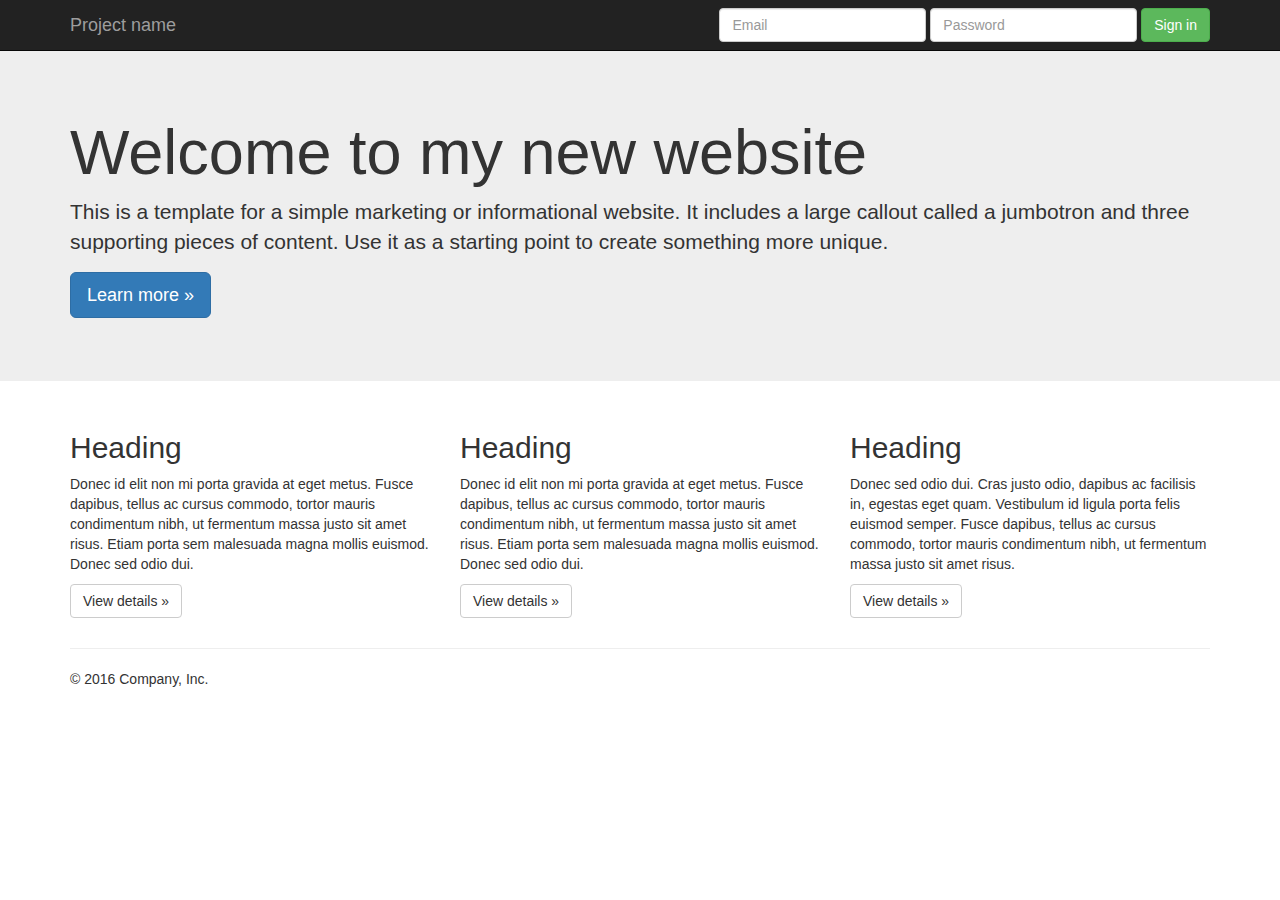
==== examples/jumbotron/index.html @ 0366767a "Added login box" ====
<!DOCTYPE html>
<html lang="en">
  <head>
    <meta charset="utf-8">
    <meta http-equiv="X-UA-Compatible" content="IE=edge">
    <meta name="viewport" content="width=device-width, initial-scale=1">
    <!-- The above 3 meta tags *must* come first in the head; any other head content must come *after* these tags -->
    <meta name="description" content="">
    <meta name="author" content="">
    <link rel="icon" href="../../favicon.ico">

    <title>This is me personal website </title>

    <!-- Bootstrap core CSS -->
    <link href="../../dist/css/bootstrap.min.css" rel="stylesheet">

    <!-- IE10 viewport hack for Surface/desktop Windows 8 bug -->
    <link href="../../assets/css/ie10-viewport-bug-workaround.css" rel="stylesheet">

    <!-- Custom styles for this template -->
    <link href="jumbotron.css" rel="stylesheet">

    <!-- Just for debugging purposes. Don't actually copy these 2 lines! -->
    <!--[if lt IE 9]><script src="../../assets/js/ie8-responsive-file-warning.js"></script><![endif]-->
    <script src="../../assets/js/ie-emulation-modes-warning.js"></script>

    <!-- HTML5 shim and Respond.js for IE8 support of HTML5 elements and media queries -->
    <!--[if lt IE 9]>
      <script src="https://oss.maxcdn.com/html5shiv/3.7.3/html5shiv.min.js"></script>
      <script src="https://oss.maxcdn.com/respond/1.4.2/respond.min.js"></script>
    <![endif]-->
  </head>

  <body>

    <nav class="navbar navbar-inverse navbar-fixed-top">
      <div class="container">
        <div class="navbar-header">
          <button type="button" class="navbar-toggle collapsed" data-toggle="collapse" data-target="#navbar" aria-expanded="false" aria-controls="navbar">
            <span class="sr-only">Toggle navigation</span>
            <span class="icon-bar"></span>
            <span class="icon-bar"></span>
            <span class="icon-bar"></span>
          </button>
          <a class="navbar-brand" href="#">Project name</a>
        </div>
        <div id="navbar" class="navbar-collapse collapse">
          <form class="navbar-form navbar-right">
            <div class="form-group">
              <input type="text" placeholder="Email" class="form-control">
            </div>
            <div class="form-group">
              <input type="password" placeholder="Password" class="form-control">
            </div>
            <button type="submit" class="btn btn-success">Sign in</button>
          </form>
        </div><!--/.navbar-collapse -->
      </div>
    </nav>

    <!-- Main jumbotron for a primary marketing message or call to action -->
    <div class="jumbotron">
      <div class="container">
        <h1>Welcome to my new website</h1>
        <p>This is a template for a simple marketing or informational website. It includes a large callout called a jumbotron and three supporting pieces of content. Use it as a starting point to create something more unique.</p>
        <p><a class="btn btn-primary btn-lg" href="#" role="button">Learn more &raquo;</a></p>
      </div>
    </div>

    <div class="container">
      <!-- Example row of columns -->
      <div class="row">
        <div class="col-md-4">
          <h2>Heading</h2>
          <p>Donec id elit non mi porta gravida at eget metus. Fusce dapibus, tellus ac cursus commodo, tortor mauris condimentum nibh, ut fermentum massa justo sit amet risus. Etiam porta sem malesuada magna mollis euismod. Donec sed odio dui. </p>
          <p><a class="btn btn-default" href="#" role="button">View details &raquo;</a></p>
        </div>
        <div class="col-md-4">
          <h2>Heading</h2>
          <p>Donec id elit non mi porta gravida at eget metus. Fusce dapibus, tellus ac cursus commodo, tortor mauris condimentum nibh, ut fermentum massa justo sit amet risus. Etiam porta sem malesuada magna mollis euismod. Donec sed odio dui. </p>
          <p><a class="btn btn-default" href="#" role="button">View details &raquo;</a></p>
       </div>
        <div class="col-md-4">
          <h2>Heading</h2>
          <p>Donec sed odio dui. Cras justo odio, dapibus ac facilisis in, egestas eget quam. Vestibulum id ligula porta felis euismod semper. Fusce dapibus, tellus ac cursus commodo, tortor mauris condimentum nibh, ut fermentum massa justo sit amet risus.</p>
          <p><a class="btn btn-default" href="#" role="button">View details &raquo;</a></p>
        </div>
      </div>

      <hr>

      <footer>
        <p>&copy; 2016 Company, Inc.</p>
      </footer>
    </div> <!-- /container -->


    <!-- Bootstrap core JavaScript
    ================================================== -->
    <!-- Placed at the end of the document so the pages load faster -->
    <script src="https://ajax.googleapis.com/ajax/libs/jquery/1.12.4/jquery.min.js"></script>
    <script>window.jQuery || document.write('<script src="../../assets/js/vendor/jquery.min.js"><\/script>')</script>
    <script src="../../dist/js/bootstrap.min.js"></script>
    <!-- IE10 viewport hack for Surface/desktop Windows 8 bug -->
    <script src="../../assets/js/ie10-viewport-bug-workaround.js"></script>
  </body>
</html>
---- assets/css/ie10-viewport-bug-workaround.css ----
/*!
 * IE10 viewport hack for Surface/desktop Windows 8 bug
 * Copyright 2014-2015 Twitter, Inc.
 * Licensed under MIT (https://github.com/twbs/bootstrap/blob/master/LICENSE)
 */

/*
 * See the Getting Started docs for more information:
 * http://getbootstrap.com/getting-started/#support-ie10-width
 */
@-ms-viewport     { width: device-width; }
@-o-viewport      { width: device-width; }
@viewport         { width: device-width; }
---- examples/jumbotron/jumbotron.css ----
/* Move down content because we have a fixed navbar that is 50px tall */
body {
  padding-top: 50px;
  padding-bottom: 20px;
}
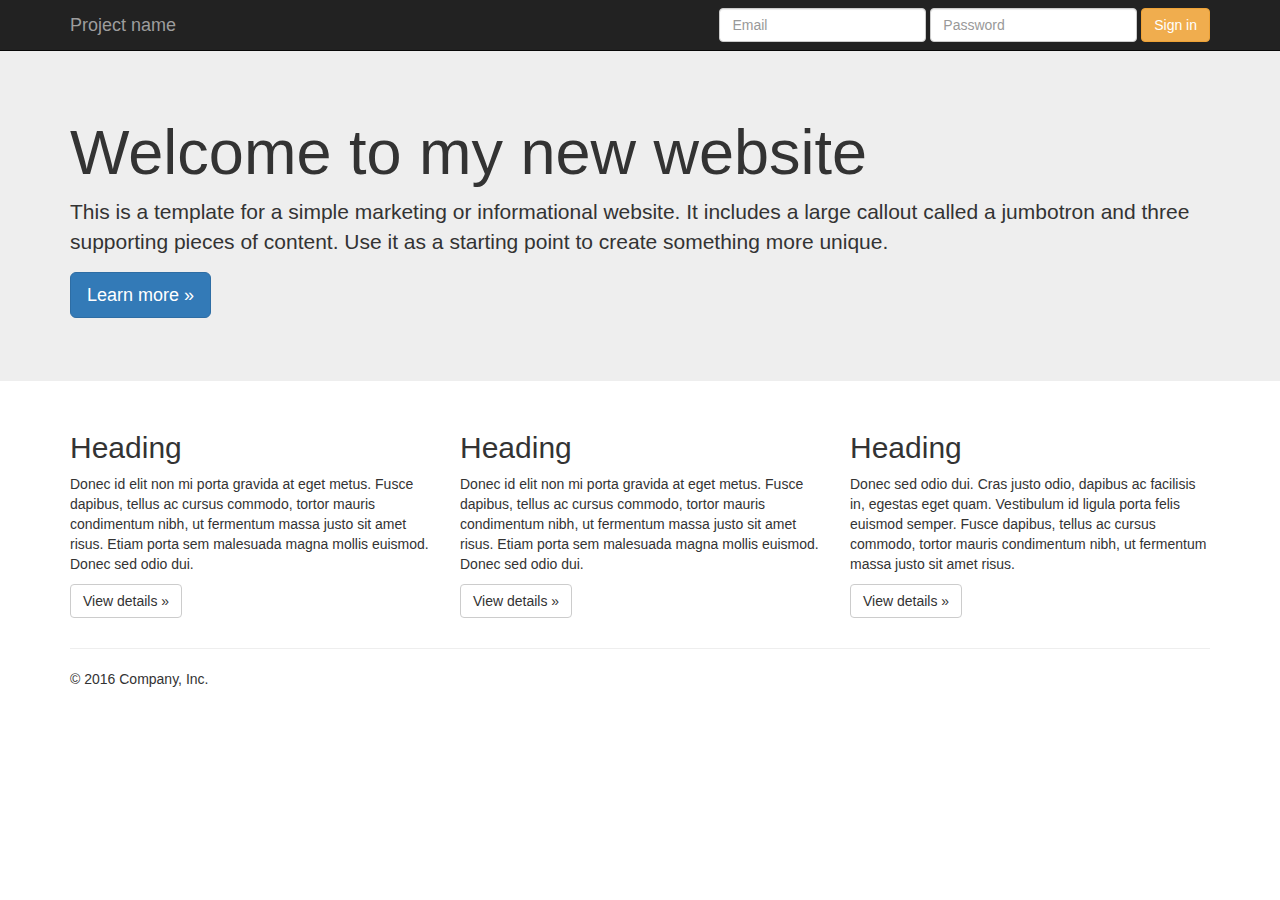
==== commit 9fcb75b7: "Changed signing button to yellow" ====
--- a/examples/jumbotron/index.html
+++ b/examples/jumbotron/index.html
@@ -52,7 +52,7 @@
             <div class="form-group">
               <input type="password" placeholder="Password" class="form-control">
             </div>
-            <button type="submit" class="btn btn-success">Sign in</button>
+            <button type="submit" class="btn btn-warning">Sign in</button>
           </form>
         </div><!--/.navbar-collapse -->
       </div>
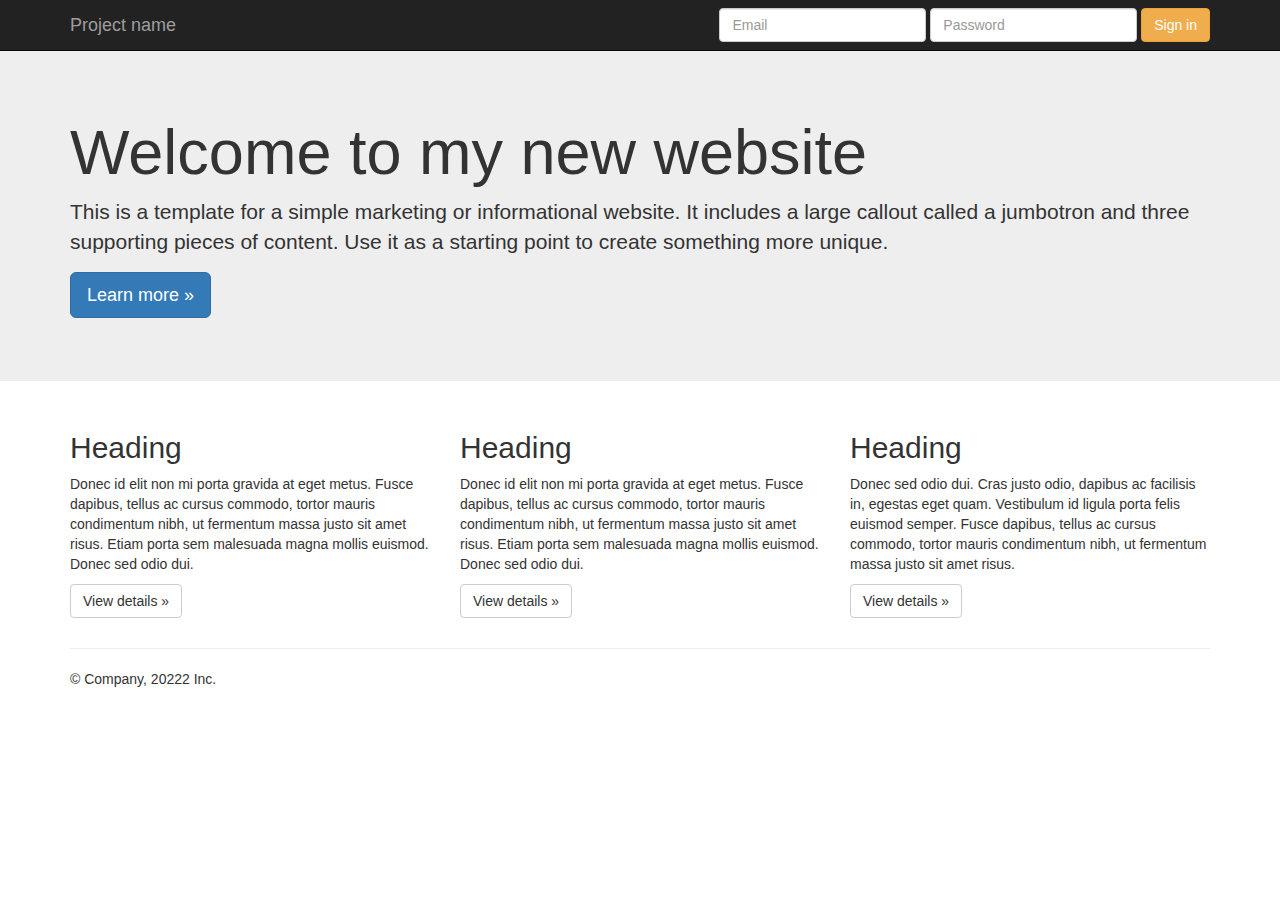
==== commit 48cb38c1: "Merge branch 'with_login_box'" ====
--- a/examples/jumbotron/index.html
+++ b/examples/jumbotron/index.html
@@ -90,7 +90,7 @@
       <hr>
 
       <footer>
-        <p>&copy; 2016 Company, Inc.</p>
+        <p>&copy; Company, 20222 Inc.</p>
       </footer>
     </div> <!-- /container -->
 
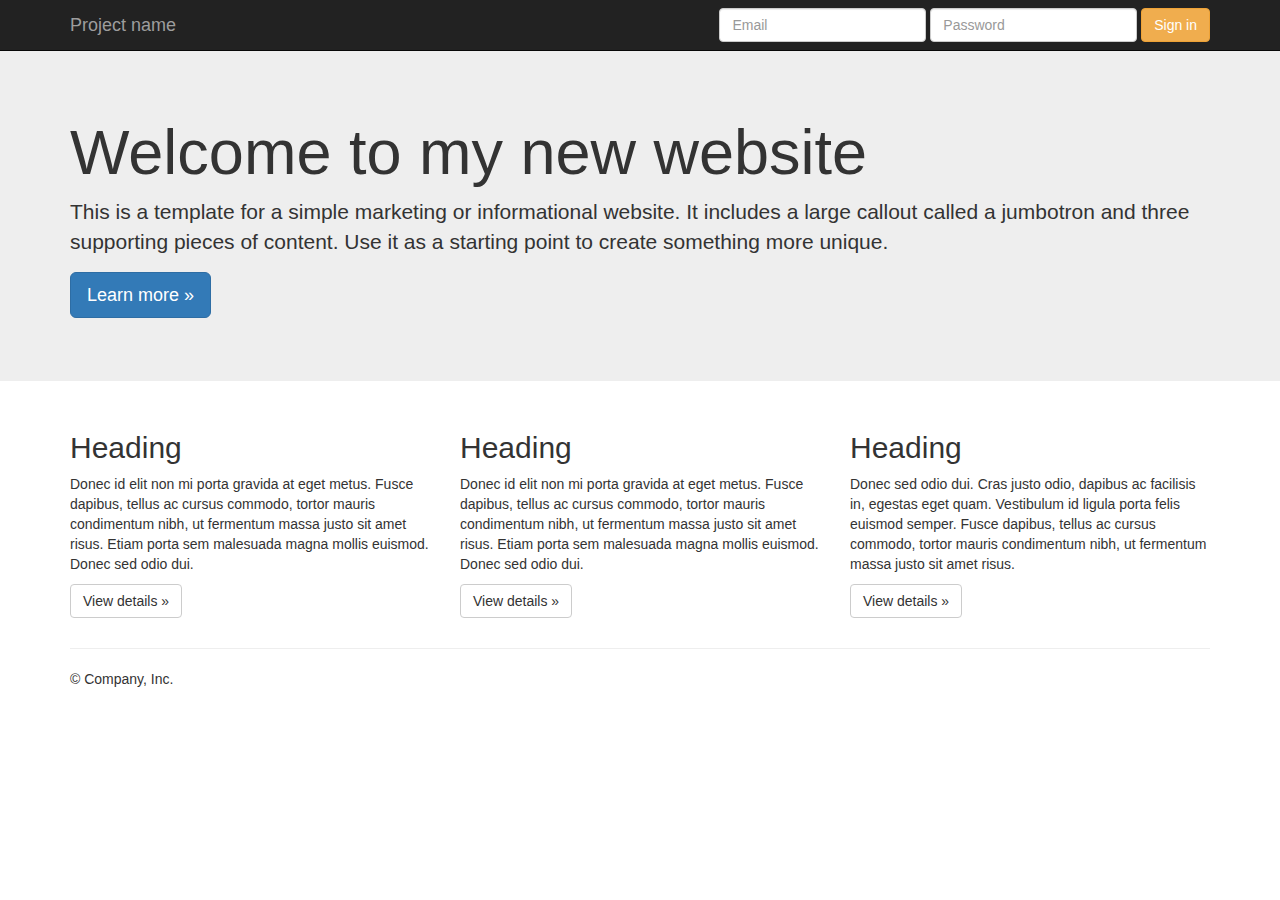
==== commit 85c1e35c: "Revert "new year"" ====
--- a/examples/jumbotron/index.html
+++ b/examples/jumbotron/index.html
@@ -90,7 +90,7 @@
       <hr>
 
       <footer>
-        <p>&copy; Company, 20222 Inc.</p>
+        <p>&copy; Company, Inc.</p>
       </footer>
     </div> <!-- /container -->
 
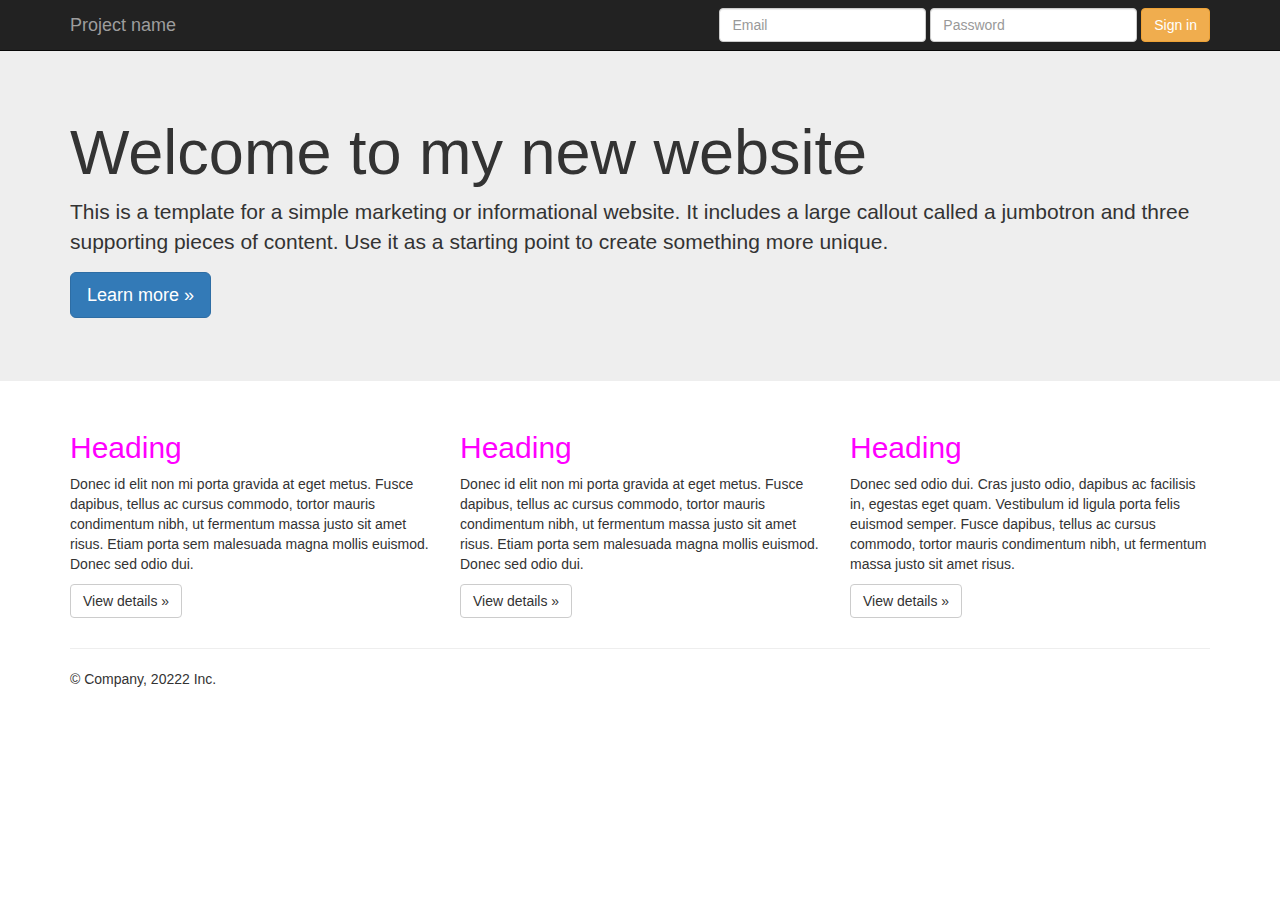
==== commit 4a675813: "Revert "Revert "new year""" ====
--- a/examples/jumbotron/index.html
+++ b/examples/jumbotron/index.html
@@ -90,7 +90,7 @@
       <hr>
 
       <footer>
-        <p>&copy; Company, Inc.</p>
+        <p>&copy; Company, 20222 Inc.</p>
       </footer>
     </div> <!-- /container -->
 
--- a/examples/jumbotron/jumbotron.css
+++ b/examples/jumbotron/jumbotron.css
@@ -3,3 +3,9 @@
   padding-top: 50px;
   padding-bottom: 20px;
 }
+
+h2 {
+
+color: magenta;
+
+}
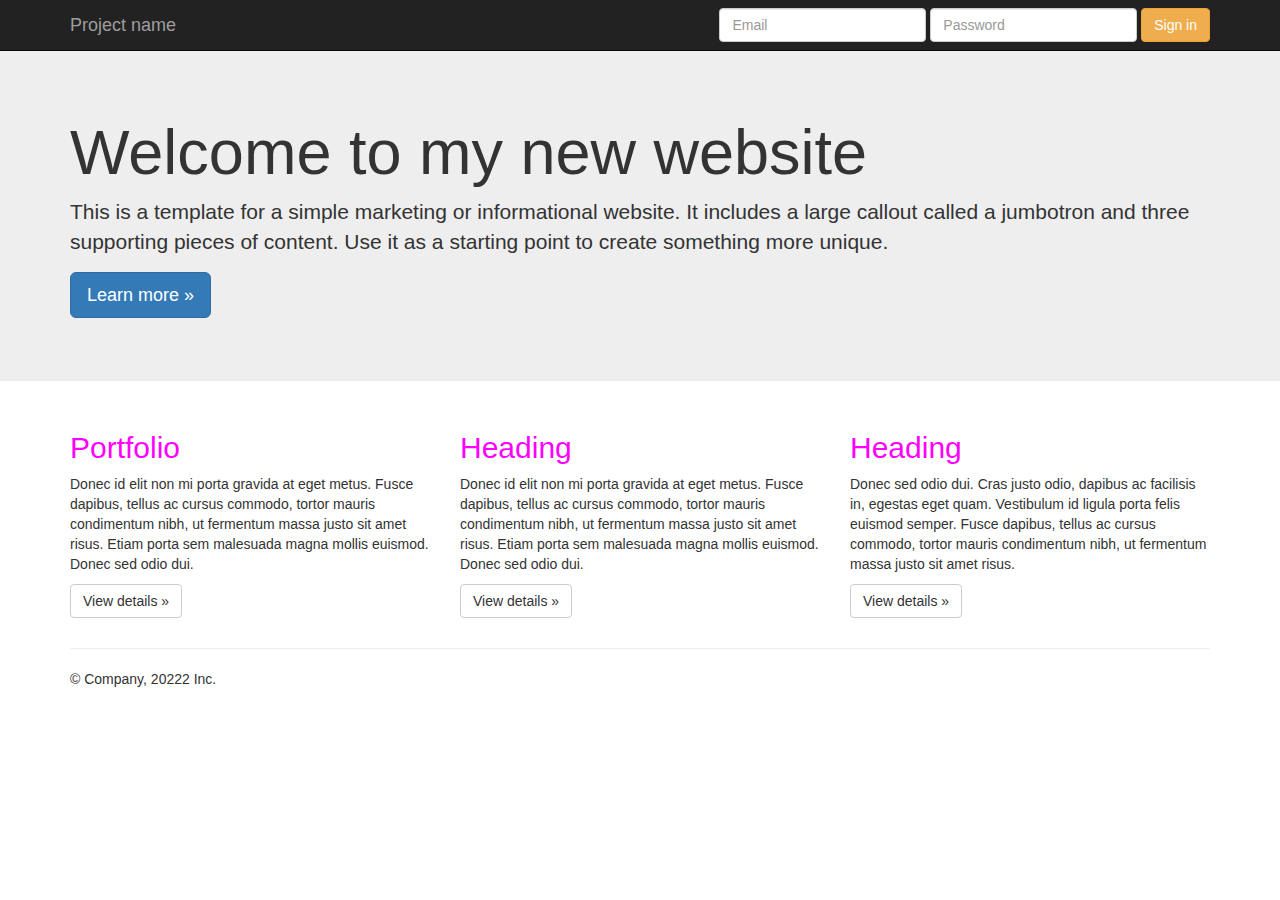
==== commit 7b2be4fc: "Added portfolio heading" ====
--- a/examples/jumbotron/index.html
+++ b/examples/jumbotron/index.html
@@ -71,7 +71,7 @@
       <!-- Example row of columns -->
       <div class="row">
         <div class="col-md-4">
-          <h2>Heading</h2>
+          <h2>Portfolio</h2>
           <p>Donec id elit non mi porta gravida at eget metus. Fusce dapibus, tellus ac cursus commodo, tortor mauris condimentum nibh, ut fermentum massa justo sit amet risus. Etiam porta sem malesuada magna mollis euismod. Donec sed odio dui. </p>
           <p><a class="btn btn-default" href="#" role="button">View details &raquo;</a></p>
         </div>
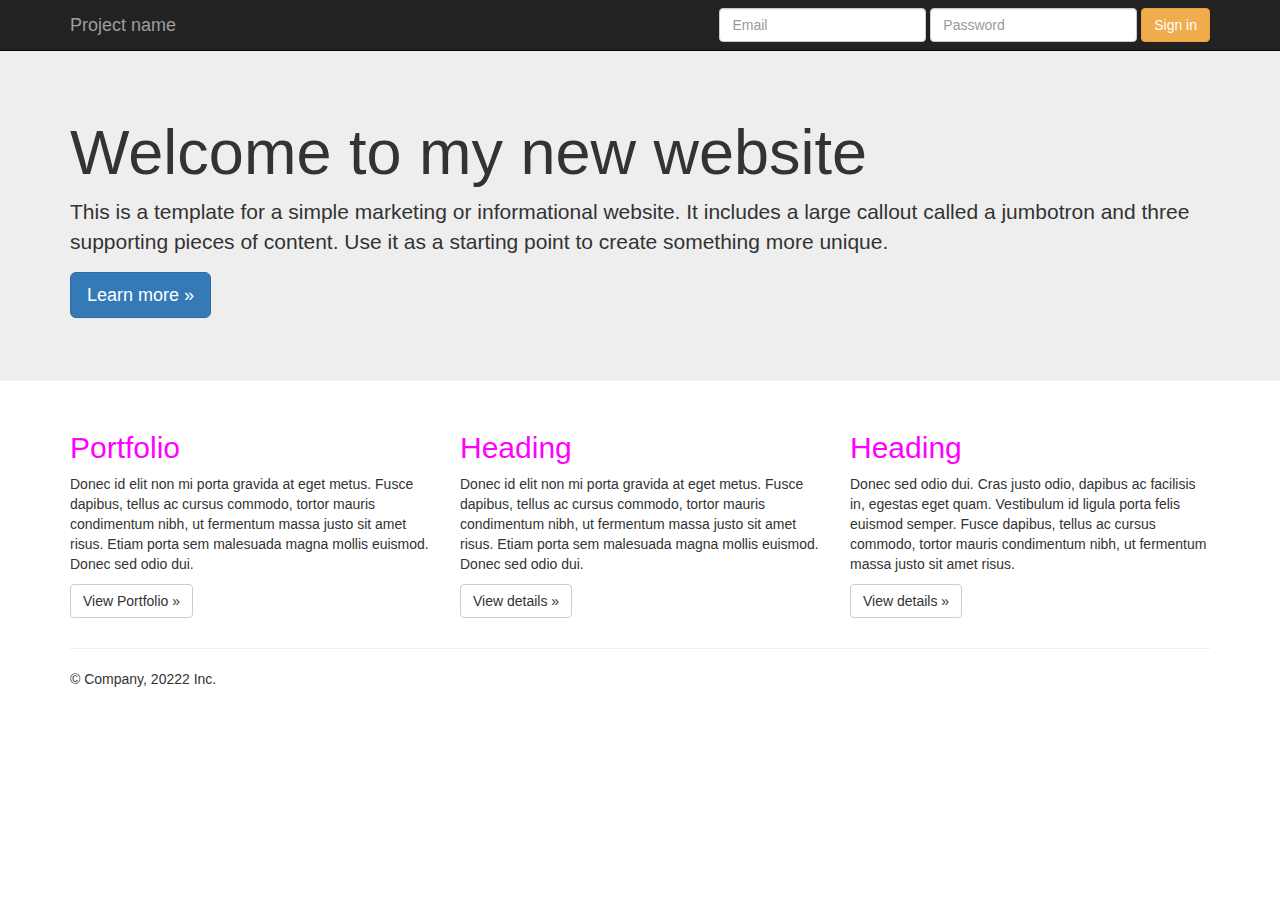
==== commit 7bcaa02f: "Modified text on button idicate navigation to Portfolio" ====
--- a/examples/jumbotron/index.html
+++ b/examples/jumbotron/index.html
@@ -73,7 +73,7 @@
         <div class="col-md-4">
           <h2>Portfolio</h2>
           <p>Donec id elit non mi porta gravida at eget metus. Fusce dapibus, tellus ac cursus commodo, tortor mauris condimentum nibh, ut fermentum massa justo sit amet risus. Etiam porta sem malesuada magna mollis euismod. Donec sed odio dui. </p>
-          <p><a class="btn btn-default" href="#" role="button">View details &raquo;</a></p>
+          <p><a class="btn btn-default" href="#" role="button">View Portfolio &raquo;</a></p>
         </div>
         <div class="col-md-4">
           <h2>Heading</h2>
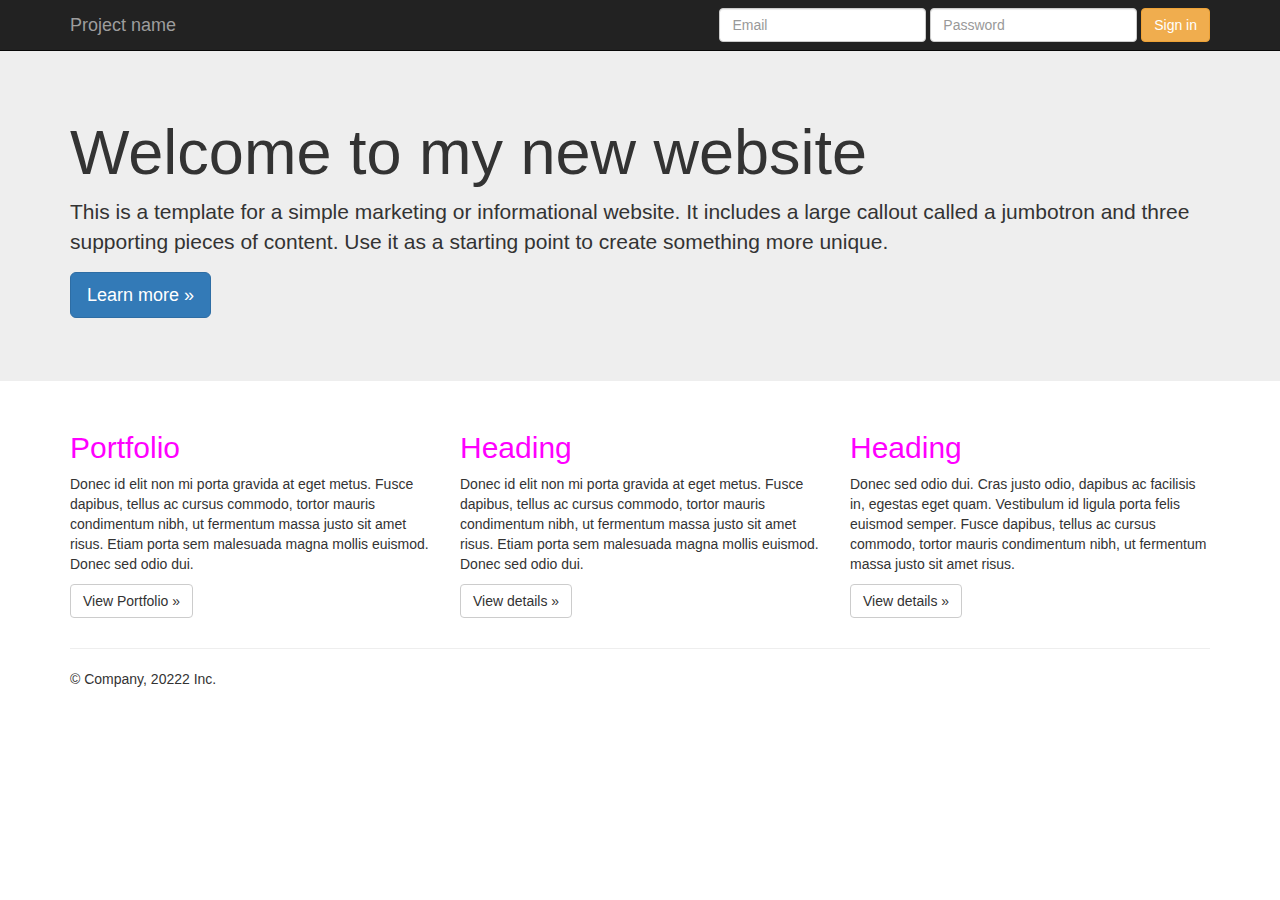
==== commit 53386258: "button links to portfolio page" ====
--- a/examples/jumbotron/index.html
+++ b/examples/jumbotron/index.html
@@ -73,7 +73,7 @@
         <div class="col-md-4">
           <h2>Portfolio</h2>
           <p>Donec id elit non mi porta gravida at eget metus. Fusce dapibus, tellus ac cursus commodo, tortor mauris condimentum nibh, ut fermentum massa justo sit amet risus. Etiam porta sem malesuada magna mollis euismod. Donec sed odio dui. </p>
-          <p><a class="btn btn-default" href="#" role="button">View Portfolio &raquo;</a></p>
+          <p><a class="btn btn-default" href="portfolio.html" role="button">View Portfolio &raquo;</a></p>
         </div>
         <div class="col-md-4">
           <h2>Heading</h2>
